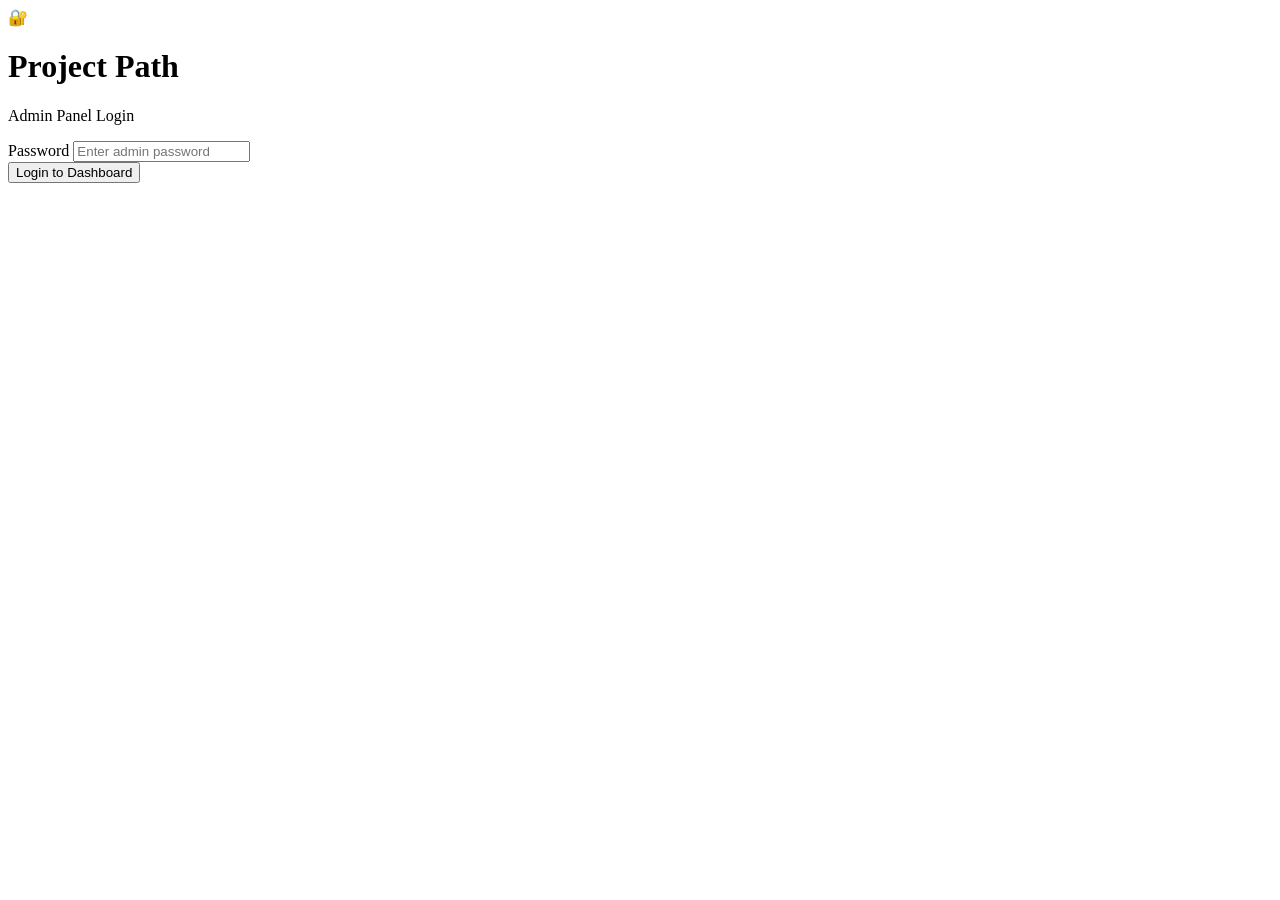
==== index.html @ 7a653a54 "Add files via upload" ====
<!DOCTYPE html>
<html lang="en">

<head>
    <meta charset="UTF-8">
    <meta name="viewport" content="width=device-width, initial-scale=1.0">
    <meta name="description" content="Project Path Admin Panel - Secure Login">
    <title>Admin Login - Project Path</title>

    <!-- Favicon -->
    <link rel="icon" type="image/png" href="assets/images/favicon.png">

    <!-- Google Fonts -->
    <link rel="preconnect" href="https://fonts.googleapis.com">
    <link rel="preconnect" href="https://fonts.gstatic.com" crossorigin>
    <link href="https://fonts.googleapis.com/css2?family=Inter:wght@400;500;600;700&display=swap" rel="stylesheet">

    <!-- Styles -->
    <link rel="stylesheet" href="assets/css/admin-style.css">
</head>

<body>
    <div class="login-container">
        <div class="login-card">
            <!-- Header -->
            <div class="login-header">
                <div class="login-logo">🔐</div>
                <h1 class="login-title">Project Path</h1>
                <p class="login-subtitle">Admin Panel Login</p>
            </div>

            <!-- Login Form -->
            <div id="loginForm">
                <div class="form-group">
                    <label for="adminPassword" class="form-label">Password</label>
                    <input type="password" id="adminPassword" class="form-input" placeholder="Enter admin password"
                        autocomplete="current-password">
                </div>

                <button type="button" id="loginBtn" class="btn btn-primary">
                    Login to Dashboard
                </button>

                <!-- Error Message -->
                <div id="error" class="error-message"></div>
            </div>
        </div>
    </div>

    <!-- Authentication Script -->
    <script src="assets/js/app.js"></script>
</body>

</html>
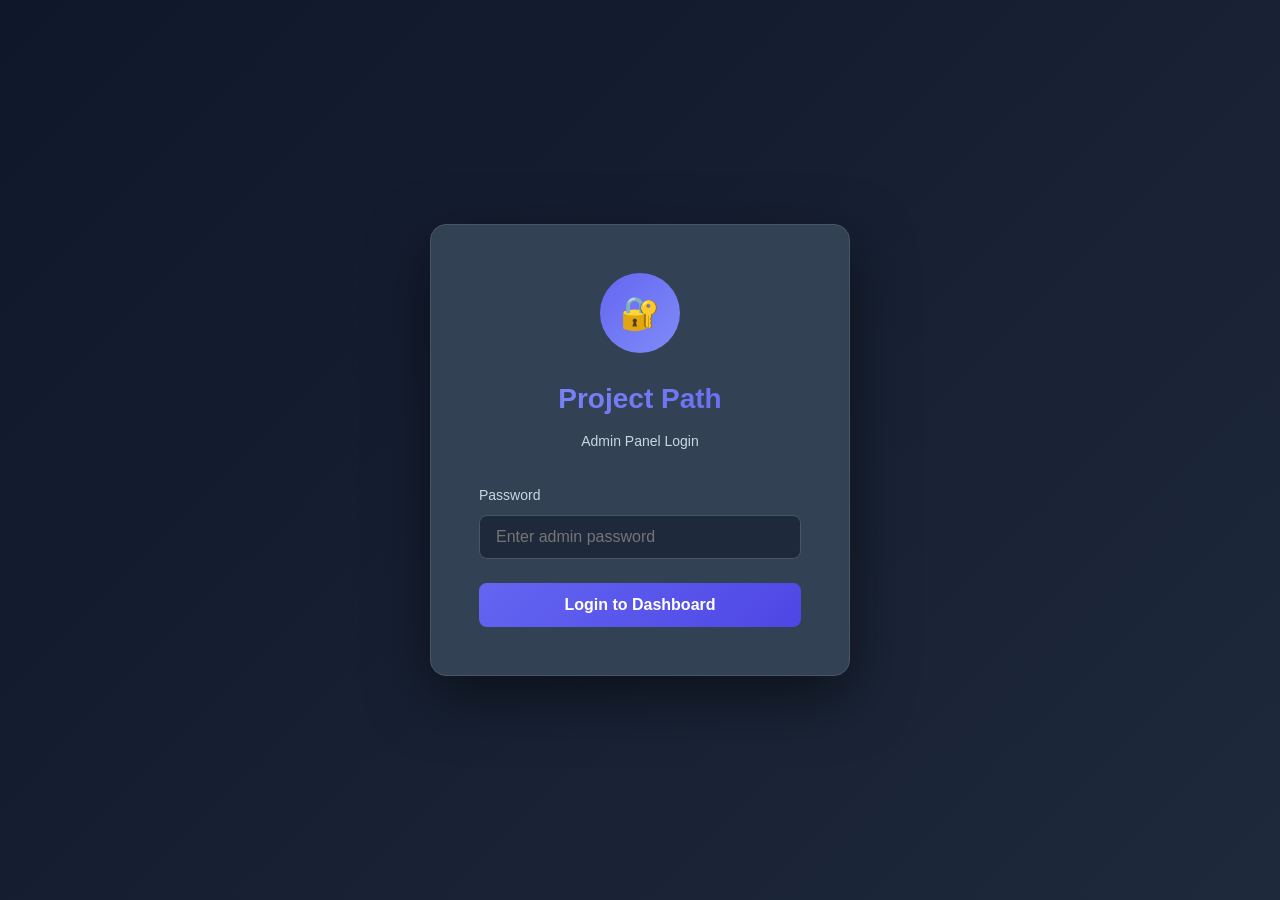
==== commit 13bef04c: "Add files via upload" ====
--- a/assets/css/admin-style.css
+++ b/assets/css/admin-style.css
@@ -0,0 +1,536 @@
+/* ========================================
+   PROJECT PATH - ADMIN PANEL STYLES
+   ======================================== */
+
+:root {
+    /* Color Palette */
+    --primary-color: #6366f1;
+    --primary-dark: #4f46e5;
+    --primary-light: #818cf8;
+    --secondary-color: #10b981;
+    --danger-color: #ef4444;
+    --warning-color: #f59e0b;
+    --dark-bg: #0f172a;
+    --dark-surface: #1e293b;
+    --dark-card: #334155;
+    --text-primary: #f8fafc;
+    --text-secondary: #cbd5e1;
+    --border-color: #475569;
+
+    /* Spacing */
+    --spacing-xs: 0.5rem;
+    --spacing-sm: 1rem;
+    --spacing-md: 1.5rem;
+    --spacing-lg: 2rem;
+    --spacing-xl: 3rem;
+
+    /* Border Radius */
+    --radius-sm: 0.375rem;
+    --radius-md: 0.5rem;
+    --radius-lg: 1rem;
+
+    /* Transitions */
+    --transition-fast: 150ms ease;
+    --transition-base: 200ms ease;
+    --transition-slow: 300ms ease;
+}
+
+/* ========================================
+   RESET & BASE STYLES
+   ======================================== */
+
+* {
+    margin: 0;
+    padding: 0;
+    box-sizing: border-box;
+}
+
+body {
+    font-family: 'Inter', -apple-system, BlinkMacSystemFont, 'Segoe UI', Roboto, sans-serif;
+    background: linear-gradient(135deg, #0f172a 0%, #1e293b 100%);
+    color: var(--text-primary);
+    min-height: 100vh;
+    line-height: 1.6;
+}
+
+/* ========================================
+   LOGIN PAGE
+   ======================================== */
+
+.login-container {
+    display: flex;
+    align-items: center;
+    justify-content: center;
+    min-height: 100vh;
+    padding: var(--spacing-md);
+}
+
+.login-card {
+    background: var(--dark-card);
+    border-radius: var(--radius-lg);
+    padding: var(--spacing-xl);
+    width: 100%;
+    max-width: 420px;
+    box-shadow: 0 20px 60px rgba(0, 0, 0, 0.5);
+    border: 1px solid var(--border-color);
+}
+
+.login-header {
+    text-align: center;
+    margin-bottom: var(--spacing-lg);
+}
+
+.login-logo {
+    width: 80px;
+    height: 80px;
+    margin: 0 auto var(--spacing-md);
+    background: linear-gradient(135deg, var(--primary-color), var(--primary-light));
+    border-radius: 50%;
+    display: flex;
+    align-items: center;
+    justify-content: center;
+    font-size: 2rem;
+}
+
+.login-title {
+    font-size: 1.75rem;
+    font-weight: 700;
+    margin-bottom: var(--spacing-xs);
+    background: linear-gradient(135deg, var(--primary-light), var(--primary-color));
+    -webkit-background-clip: text;
+    -webkit-text-fill-color: transparent;
+    background-clip: text;
+}
+
+.login-subtitle {
+    color: var(--text-secondary);
+    font-size: 0.875rem;
+}
+
+.form-group {
+    margin-bottom: var(--spacing-md);
+}
+
+.form-label {
+    display: block;
+    margin-bottom: var(--spacing-xs);
+    font-weight: 500;
+    font-size: 0.875rem;
+    color: var(--text-secondary);
+}
+
+.form-input {
+    width: 100%;
+    padding: 0.75rem 1rem;
+    background: var(--dark-surface);
+    border: 1px solid var(--border-color);
+    border-radius: var(--radius-md);
+    color: var(--text-primary);
+    font-size: 1rem;
+    transition: all var(--transition-base);
+}
+
+.form-input:focus {
+    outline: none;
+    border-color: var(--primary-color);
+    box-shadow: 0 0 0 3px rgba(99, 102, 241, 0.1);
+}
+
+.btn {
+    padding: 0.75rem 1.5rem;
+    border: none;
+    border-radius: var(--radius-md);
+    font-size: 1rem;
+    font-weight: 600;
+    cursor: pointer;
+    transition: all var(--transition-base);
+    display: inline-flex;
+    align-items: center;
+    justify-content: center;
+    gap: var(--spacing-xs);
+    min-height: 44px;
+    /* Touch-friendly */
+}
+
+.btn-primary {
+    width: 100%;
+    background: linear-gradient(135deg, var(--primary-color), var(--primary-dark));
+    color: white;
+}
+
+.btn-primary:hover {
+    transform: translateY(-2px);
+    box-shadow: 0 10px 25px rgba(99, 102, 241, 0.3);
+}
+
+.btn-primary:active {
+    transform: translateY(0);
+}
+
+.btn-secondary {
+    background: var(--dark-surface);
+    color: var(--text-primary);
+    border: 1px solid var(--border-color);
+}
+
+.btn-secondary:hover {
+    background: var(--dark-card);
+}
+
+.btn-danger {
+    background: var(--danger-color);
+    color: white;
+}
+
+.btn-danger:hover {
+    background: #dc2626;
+}
+
+.error-message {
+    background: rgba(239, 68, 68, 0.1);
+    border: 1px solid var(--danger-color);
+    color: var(--danger-color);
+    padding: var(--spacing-sm);
+    border-radius: var(--radius-md);
+    font-size: 0.875rem;
+    margin-top: var(--spacing-md);
+    display: none;
+}
+
+.error-message.show {
+    display: block;
+    animation: slideDown 0.3s ease;
+}
+
+/* ========================================
+   DASHBOARD LAYOUT
+   ======================================== */
+
+.dashboard {
+    display: flex;
+    min-height: 100vh;
+}
+
+.sidebar {
+    width: 280px;
+    background: var(--dark-card);
+    border-right: 1px solid var(--border-color);
+    padding: var(--spacing-md);
+    display: flex;
+    flex-direction: column;
+    position: fixed;
+    height: 100vh;
+    overflow-y: auto;
+    transition: transform var(--transition-base);
+}
+
+.sidebar-header {
+    padding: var(--spacing-md);
+    border-bottom: 1px solid var(--border-color);
+    margin-bottom: var(--spacing-md);
+}
+
+.sidebar-logo {
+    font-size: 1.5rem;
+    font-weight: 700;
+    background: linear-gradient(135deg, var(--primary-light), var(--primary-color));
+    -webkit-background-clip: text;
+    -webkit-text-fill-color: transparent;
+    background-clip: text;
+}
+
+.nav-menu {
+    list-style: none;
+    flex: 1;
+}
+
+.nav-item {
+    margin-bottom: var(--spacing-xs);
+}
+
+.nav-link {
+    display: flex;
+    align-items: center;
+    gap: var(--spacing-sm);
+    padding: 0.75rem 1rem;
+    color: var(--text-secondary);
+    text-decoration: none;
+    border-radius: var(--radius-md);
+    transition: all var(--transition-base);
+    min-height: 44px;
+}
+
+.nav-link:hover {
+    background: var(--dark-surface);
+    color: var(--text-primary);
+}
+
+.nav-link.active {
+    background: linear-gradient(135deg, var(--primary-color), var(--primary-dark));
+    color: white;
+}
+
+.nav-icon {
+    font-size: 1.25rem;
+}
+
+.main-content {
+    flex: 1;
+    margin-left: 280px;
+    padding: var(--spacing-lg);
+}
+
+.page-header {
+    margin-bottom: var(--spacing-lg);
+}
+
+.page-title {
+    font-size: 2rem;
+    font-weight: 700;
+    margin-bottom: var(--spacing-xs);
+}
+
+.page-subtitle {
+    color: var(--text-secondary);
+    font-size: 1rem;
+}
+
+/* ========================================
+   CARDS & PANELS
+   ======================================== */
+
+.card {
+    background: var(--dark-card);
+    border-radius: var(--radius-lg);
+    padding: var(--spacing-md);
+    border: 1px solid var(--border-color);
+    margin-bottom: var(--spacing-md);
+}
+
+.card-header {
+    display: flex;
+    justify-content: space-between;
+    align-items: center;
+    margin-bottom: var(--spacing-md);
+    padding-bottom: var(--spacing-md);
+    border-bottom: 1px solid var(--border-color);
+}
+
+.card-title {
+    font-size: 1.25rem;
+    font-weight: 600;
+}
+
+.stats-grid {
+    display: grid;
+    grid-template-columns: repeat(auto-fit, minmax(240px, 1fr));
+    gap: var(--spacing-md);
+    margin-bottom: var(--spacing-lg);
+}
+
+.stat-card {
+    background: var(--dark-card);
+    border-radius: var(--radius-lg);
+    padding: var(--spacing-md);
+    border: 1px solid var(--border-color);
+    transition: transform var(--transition-base);
+}
+
+.stat-card:hover {
+    transform: translateY(-4px);
+    border-color: var(--primary-color);
+}
+
+.stat-icon {
+    width: 48px;
+    height: 48px;
+    border-radius: var(--radius-md);
+    display: flex;
+    align-items: center;
+    justify-content: center;
+    font-size: 1.5rem;
+    margin-bottom: var(--spacing-sm);
+}
+
+.stat-icon.primary {
+    background: rgba(99, 102, 241, 0.1);
+    color: var(--primary-light);
+}
+
+.stat-icon.success {
+    background: rgba(16, 185, 129, 0.1);
+    color: var(--secondary-color);
+}
+
+.stat-icon.warning {
+    background: rgba(245, 158, 11, 0.1);
+    color: var(--warning-color);
+}
+
+.stat-value {
+    font-size: 2rem;
+    font-weight: 700;
+    margin-bottom: var(--spacing-xs);
+}
+
+.stat-label {
+    color: var(--text-secondary);
+    font-size: 0.875rem;
+}
+
+/* ========================================
+   TABLES
+   ======================================== */
+
+.table-container {
+    overflow-x: auto;
+}
+
+.table {
+    width: 100%;
+    border-collapse: collapse;
+}
+
+.table th,
+.table td {
+    padding: 1rem;
+    text-align: left;
+    border-bottom: 1px solid var(--border-color);
+}
+
+.table th {
+    color: var(--text-secondary);
+    font-weight: 600;
+    font-size: 0.875rem;
+    text-transform: uppercase;
+}
+
+.table tr:hover {
+    background: var(--dark-surface);
+}
+
+.table-actions {
+    display: flex;
+    gap: var(--spacing-xs);
+}
+
+.btn-icon {
+    width: 36px;
+    height: 36px;
+    padding: 0;
+    display: flex;
+    align-items: center;
+    justify-content: center;
+    border-radius: var(--radius-sm);
+}
+
+/* ========================================
+   MOBILE RESPONSIVE
+   ======================================== */
+
+.mobile-menu-toggle {
+    display: none;
+    position: fixed;
+    top: var(--spacing-md);
+    left: var(--spacing-md);
+    z-index: 1000;
+    width: 44px;
+    height: 44px;
+    background: var(--dark-card);
+    border: 1px solid var(--border-color);
+    border-radius: var(--radius-md);
+    color: var(--text-primary);
+    cursor: pointer;
+    align-items: center;
+    justify-content: center;
+}
+
+@media (max-width: 768px) {
+    .sidebar {
+        transform: translateX(-100%);
+        z-index: 999;
+    }
+
+    .sidebar.open {
+        transform: translateX(0);
+    }
+
+    .main-content {
+        margin-left: 0;
+        padding-top: calc(44px + var(--spacing-lg) + var(--spacing-md));
+    }
+
+    .mobile-menu-toggle {
+        display: flex;
+    }
+
+    .stats-grid {
+        grid-template-columns: 1fr;
+    }
+
+    .login-card {
+        padding: var(--spacing-lg);
+    }
+}
+
+/* ========================================
+   ANIMATIONS
+   ======================================== */
+
+@keyframes slideDown {
+    from {
+        opacity: 0;
+        transform: translateY(-10px);
+    }
+
+    to {
+        opacity: 1;
+        transform: translateY(0);
+    }
+}
+
+@keyframes fadeIn {
+    from {
+        opacity: 0;
+    }
+
+    to {
+        opacity: 1;
+    }
+}
+
+/* ========================================
+   UTILITIES
+   ======================================== */
+
+.text-center {
+    text-align: center;
+}
+
+.mt-1 {
+    margin-top: var(--spacing-sm);
+}
+
+.mt-2 {
+    margin-top: var(--spacing-md);
+}
+
+.mb-1 {
+    margin-bottom: var(--spacing-sm);
+}
+
+.mb-2 {
+    margin-bottom: var(--spacing-md);
+}
+
+.text-success {
+    color: var(--secondary-color);
+}
+
+.text-danger {
+    color: var(--danger-color);
+}
+
+.text-warning {
+    color: var(--warning-color);
+}
